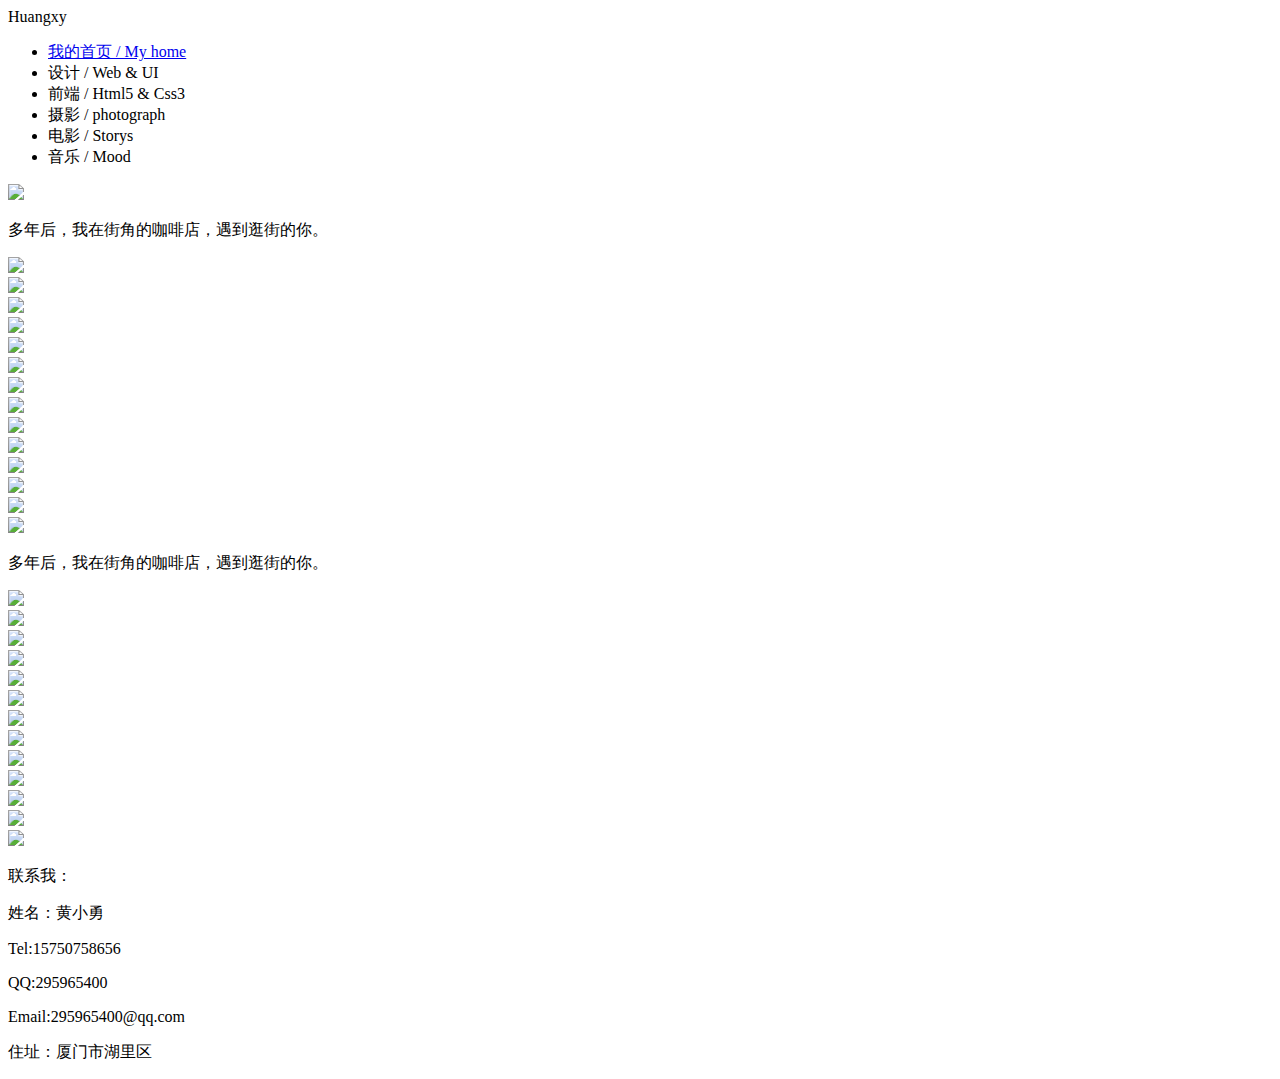
==== design.html @ 131c9497 "2" ====
<!doctype html>
<html>
<head>
<meta charset="utf-8">
<meta content="" name="content-type">
<meta name="viewport" content="width=device-width, initial-scale=1.0, maximum-scale=1.0, user-scalable=0">
<link rel="stylesheet" type="text/css" href="../css/reset.css">
<link rel="stylesheet" type="text/css" href="../css/font-awesome.min.css">
<link rel="stylesheet" type="text/css" href="../css/style1.css">
<title>Design</title>
</head>
<body>
<div class="page-site">
    <header class="page-header">
    	<div class="menu-toggle">
        	<span></span>
        </div>
    	<div class="logo">Huangxy</div>
        <ul class="nav-menu">
        	<li><a href="index.html"><i class="fa fa-home"></i>我的首页 / My home</a></li>
            <li><a class="active"><i class="fa fa-diamond"></i>设计 / Web & UI</a></li>
            <li><a><i class="fa fa-desktop"></i>前端 / Html5 & Css3</a></li>
            <li><a><i class="fa fa-camera"></i>摄影 / photograph</a></li>
            <li><a><i class="fa fa-film"></i>电影 / Storys</a></li>
            <li><a><i class="fa fa-music"></i>音乐 / Mood</a></li>
        </ul>
    </header>
    <div class="page-content">
    
        <div class="grid">
        	<div class="grid-item">
            	<img src="../img/IMG_4117.JPG"/>
                <p>多年后，我在街角的咖啡店，遇到逛街的你。</p>
            </div>
            <div class="grid-item">
            	<img src="../img/IMG_4032.JPG"/>
            </div>
            <div class="grid-item">
            	<img src="../img/IMG_4117.JPG"/>
            </div>
            <div class="grid-item">
            	<img src="../img/IMG_4030.JPG"/>
            </div>
            <div class="grid-item">
            	<img src="../img/IMG_4033.JPG"/>
            </div>
            <div class="grid-item">
            	<img src="../img/IMG_4113.JPG"/>
            </div>
            <div class="grid-item">
            	<img src="../img/IMG_4030.JPG"/>
            </div>
            <div class="grid-item">
            	<img src="../img/IMG_4033.JPG"/>
            </div>
            <div class="grid-item">
            	<img src="../img/IMG_4113.JPG"/>
            </div>
            <div class="grid-item">
            	<img src="../img/IMG_4121.JPG"/>
            </div>
            <div class="grid-item">
            	<img src="../img/IMG_4112.JPG"/>
            </div>
            <div class="grid-item">
            	<img src="../img/IMG_4121.JPG"/>
            </div>
            <div class="grid-item">
            	<img src="../img/IMG_4112.JPG"/>
            </div>
            <div class="grid-item">
            	<img src="../img/IMG_4032.JPG"/>
            </div>
            <div class="grid-item">
            	<img src="../img/IMG_4117.JPG"/>
                <p>多年后，我在街角的咖啡店，遇到逛街的你。</p>
            </div>
            <div class="grid-item">
            	<img src="../img/IMG_4032.JPG"/>
            </div>
            <div class="grid-item">
            	<img src="../img/IMG_4117.JPG"/>
            </div>
            <div class="grid-item">
            	<img src="../img/IMG_4030.JPG"/>
            </div>
            <div class="grid-item">
            	<img src="../img/IMG_4033.JPG"/>
            </div>
            <div class="grid-item">
            	<img src="../img/IMG_4113.JPG"/>
            </div>
            <div class="grid-item">
            	<img src="../img/IMG_4030.JPG"/>
            </div>
            <div class="grid-item">
            	<img src="../img/IMG_4033.JPG"/>
            </div>
            <div class="grid-item">
            	<img src="../img/IMG_4113.JPG"/>
            </div>
            <div class="grid-item">
            	<img src="../img/IMG_4121.JPG"/>
            </div>
            <div class="grid-item">
            	<img src="../img/IMG_4112.JPG"/>
            </div>
            <div class="grid-item">
            	<img src="../img/IMG_4121.JPG"/>
            </div>
            <div class="grid-item">
            	<img src="../img/IMG_4112.JPG"/>
            </div>
            <div class="grid-item">
            	<img src="../img/IMG_4032.JPG"/>
            </div>
        </div>
        
    </div>
     <footer class="page-footer text-center">
        <p>联系我：</p>
        <p>姓名：黄小勇</p>
        <p>Tel:15750758656</p>
        <p>QQ:295965400</p>
        <p>Email:295965400@qq.com</p>
        <p>住址：厦门市湖里区</p>
    </footer>
</div>   
    
<style>
	.name-card{
		-webkit-transform:rotateY(360deg);
		    -ms-transform:rotateY(180deg);
		    -ms-transform:rotateY(180deg);
		     -o-transform:rotateY(180deg);
		        transform:rotateY(180deg);
	}
</style>

<script type="text/javascript" src="../js/jquery.min.js"></script>
<script src="../js/masonry.pkgd.min.js"></script>
<script type="text/javascript">
	//响应式导航设计
	$(".menu-toggle ").click(function(){
		$(this).toggleClass("toggled");
		$(".nav-menu").toggleClass("open");
		$(".page-content").toggleClass("blur");
		$(".page-footer").toggleClass("blur");
	})
	
	//瀑布流插件初始化
	$('.grid').masonry({
	  // options
	  itemSelector: '.grid-item',
	 // gutter: 20,
	  isAnimated: true,
	  
	});
</script>
</body>
</html>
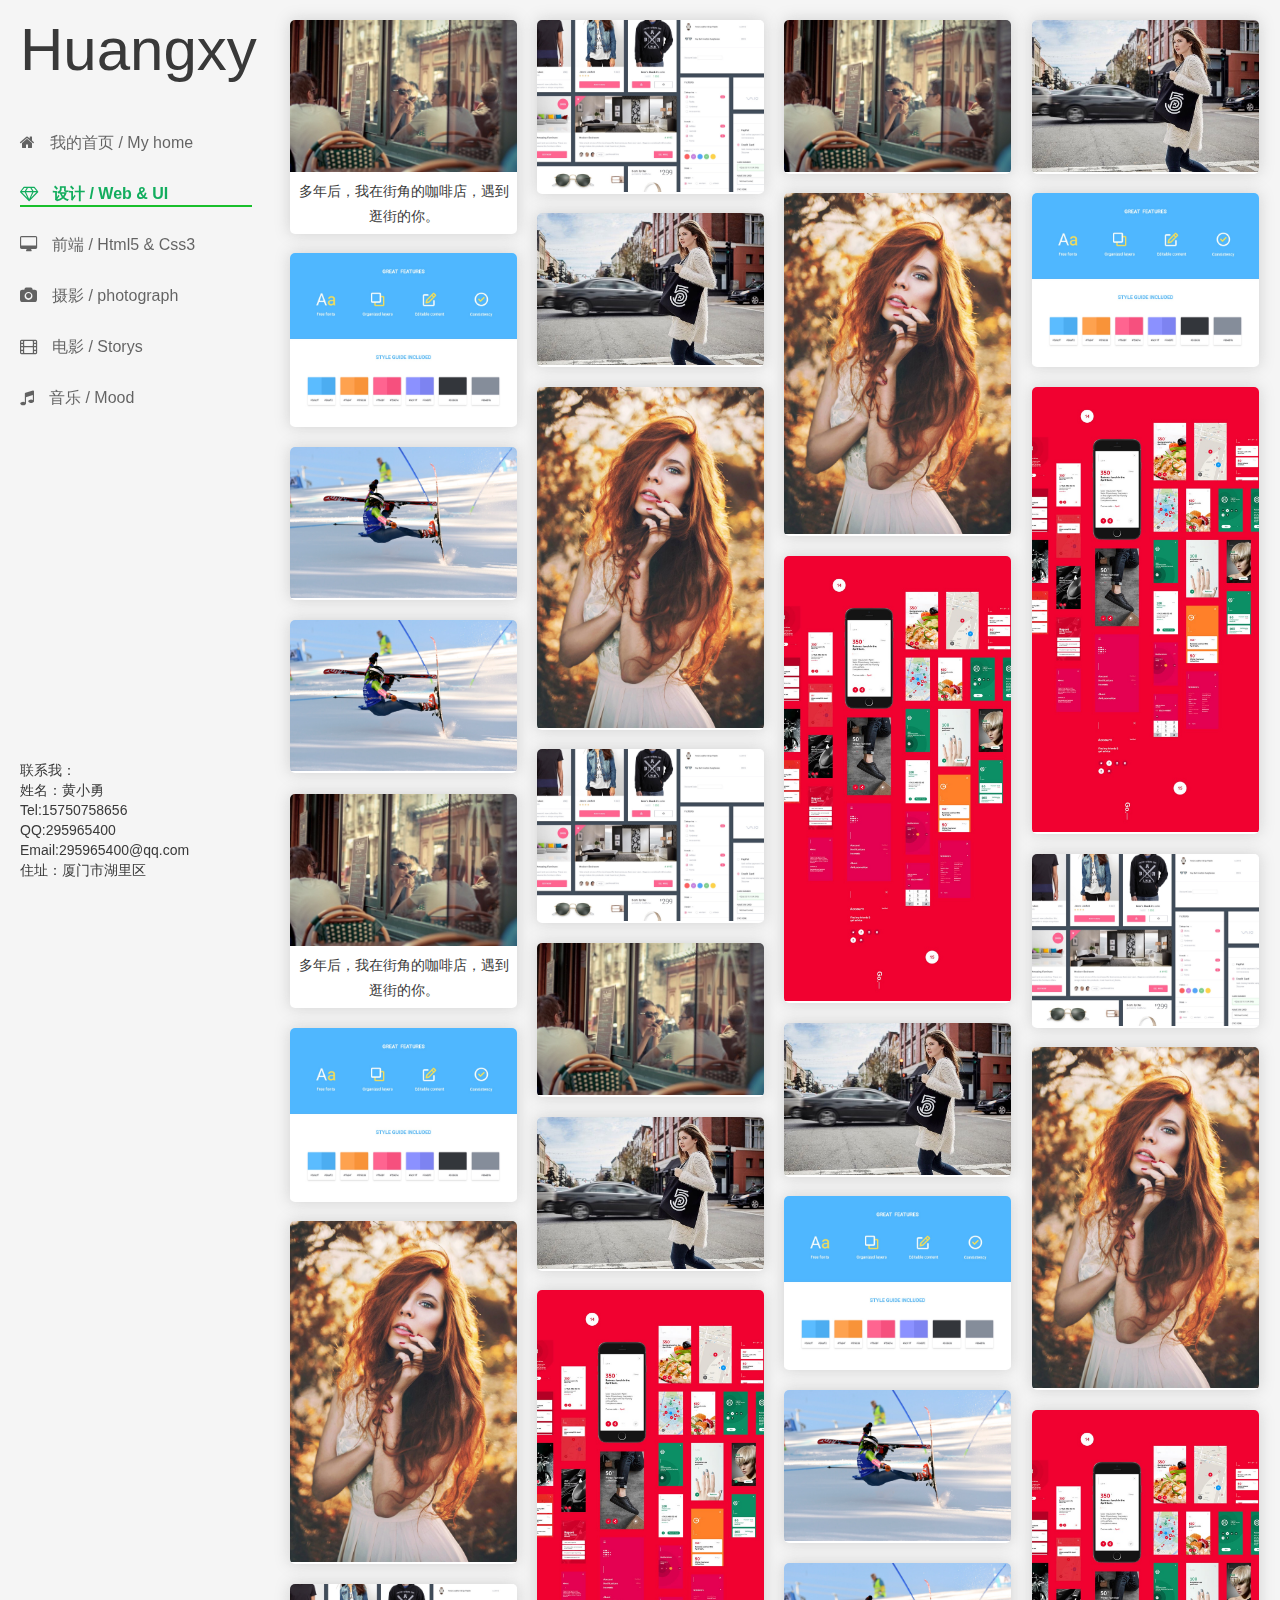
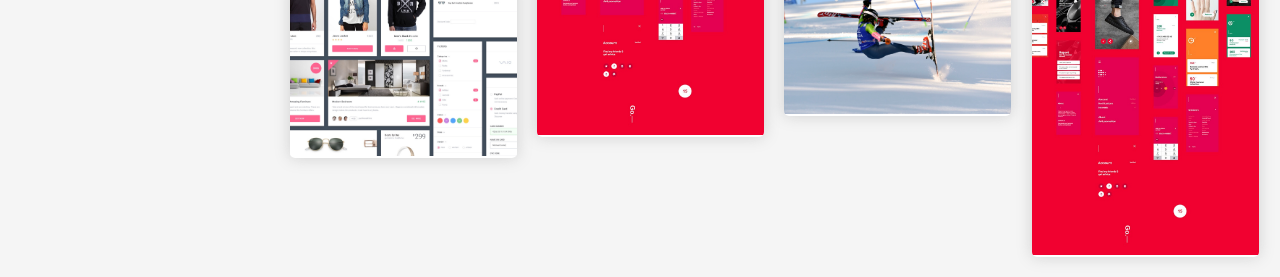
==== commit 66bcd0cf: "3" ====
--- a/design.html
+++ b/design.html
@@ -4,9 +4,9 @@
 <meta charset="utf-8">
 <meta content="" name="content-type">
 <meta name="viewport" content="width=device-width, initial-scale=1.0, maximum-scale=1.0, user-scalable=0">
-<link rel="stylesheet" type="text/css" href="../css/reset.css">
-<link rel="stylesheet" type="text/css" href="../css/font-awesome.min.css">
-<link rel="stylesheet" type="text/css" href="../css/style1.css">
+<link rel="stylesheet" type="text/css" href="css/reset.css">
+<link rel="stylesheet" type="text/css" href="css/font-awesome.min.css">
+<link rel="stylesheet" type="text/css" href="css/style1.css">
 <title>Design</title>
 </head>
 <body>
@@ -29,90 +29,90 @@
     
         <div class="grid">
         	<div class="grid-item">
-            	<img src="../img/IMG_4117.JPG"/>
+            	<img src="img/IMG_4117.JPG"/>
                 <p>多年后，我在街角的咖啡店，遇到逛街的你。</p>
             </div>
             <div class="grid-item">
-            	<img src="../img/IMG_4032.JPG"/>
+            	<img src="img/IMG_4032.JPG"/>
             </div>
             <div class="grid-item">
-            	<img src="../img/IMG_4117.JPG"/>
+            	<img src="img/IMG_4117.JPG"/>
             </div>
             <div class="grid-item">
-            	<img src="../img/IMG_4030.JPG"/>
+            	<img src="img/IMG_4030.JPG"/>
             </div>
             <div class="grid-item">
-            	<img src="../img/IMG_4033.JPG"/>
+            	<img src="img/IMG_4033.JPG"/>
             </div>
             <div class="grid-item">
-            	<img src="../img/IMG_4113.JPG"/>
+            	<img src="img/IMG_4113.JPG"/>
             </div>
             <div class="grid-item">
-            	<img src="../img/IMG_4030.JPG"/>
+            	<img src="img/IMG_4030.JPG"/>
             </div>
             <div class="grid-item">
-            	<img src="../img/IMG_4033.JPG"/>
+            	<img src="img/IMG_4033.JPG"/>
             </div>
             <div class="grid-item">
-            	<img src="../img/IMG_4113.JPG"/>
+            	<img src="img/IMG_4113.JPG"/>
             </div>
             <div class="grid-item">
-            	<img src="../img/IMG_4121.JPG"/>
+            	<img src="img/IMG_4121.JPG"/>
             </div>
             <div class="grid-item">
-            	<img src="../img/IMG_4112.JPG"/>
+            	<img src="img/IMG_4112.JPG"/>
             </div>
             <div class="grid-item">
-            	<img src="../img/IMG_4121.JPG"/>
+            	<img src="img/IMG_4121.JPG"/>
             </div>
             <div class="grid-item">
-            	<img src="../img/IMG_4112.JPG"/>
+            	<img src="img/IMG_4112.JPG"/>
             </div>
             <div class="grid-item">
-            	<img src="../img/IMG_4032.JPG"/>
+            	<img src="img/IMG_4032.JPG"/>
             </div>
             <div class="grid-item">
-            	<img src="../img/IMG_4117.JPG"/>
+            	<img src="img/IMG_4117.JPG"/>
                 <p>多年后，我在街角的咖啡店，遇到逛街的你。</p>
             </div>
             <div class="grid-item">
-            	<img src="../img/IMG_4032.JPG"/>
+            	<img src="img/IMG_4032.JPG"/>
             </div>
             <div class="grid-item">
-            	<img src="../img/IMG_4117.JPG"/>
+            	<img src="img/IMG_4117.JPG"/>
             </div>
             <div class="grid-item">
-            	<img src="../img/IMG_4030.JPG"/>
+            	<img src="img/IMG_4030.JPG"/>
             </div>
             <div class="grid-item">
-            	<img src="../img/IMG_4033.JPG"/>
+            	<img src="img/IMG_4033.JPG"/>
             </div>
             <div class="grid-item">
-            	<img src="../img/IMG_4113.JPG"/>
+            	<img src="img/IMG_4113.JPG"/>
             </div>
             <div class="grid-item">
-            	<img src="../img/IMG_4030.JPG"/>
+            	<img src="img/IMG_4030.JPG"/>
             </div>
             <div class="grid-item">
-            	<img src="../img/IMG_4033.JPG"/>
+            	<img src="img/IMG_4033.JPG"/>
             </div>
             <div class="grid-item">
-            	<img src="../img/IMG_4113.JPG"/>
+            	<img src="img/IMG_4113.JPG"/>
             </div>
             <div class="grid-item">
-            	<img src="../img/IMG_4121.JPG"/>
+            	<img src="img/IMG_4121.JPG"/>
             </div>
             <div class="grid-item">
-            	<img src="../img/IMG_4112.JPG"/>
+            	<img src="img/IMG_4112.JPG"/>
             </div>
             <div class="grid-item">
-            	<img src="../img/IMG_4121.JPG"/>
+            	<img src="img/IMG_4121.JPG"/>
             </div>
             <div class="grid-item">
-            	<img src="../img/IMG_4112.JPG"/>
+            	<img src="img/IMG_4112.JPG"/>
             </div>
             <div class="grid-item">
-            	<img src="../img/IMG_4032.JPG"/>
+            	<img src="img/IMG_4032.JPG"/>
             </div>
         </div>
         
@@ -137,8 +137,8 @@
 	}
 </style>
 
-<script type="text/javascript" src="../js/jquery.min.js"></script>
-<script src="../js/masonry.pkgd.min.js"></script>
+<script type="text/javascript" src="js/jquery.min.js"></script>
+<script src="js/masonry.pkgd.min.js"></script>
 <script type="text/javascript">
 	//响应式导航设计
 	$(".menu-toggle ").click(function(){
--- a/css/style1.css
+++ b/css/style1.css
@@ -0,0 +1,263 @@
+@charset "utf-8";
+/* CSS Document */
+body{
+	position:relative;
+	background-color:#f5f5f5;
+}
+.grid-item p {
+    padding: 5px;
+}
+p {
+    font-size: 14px;
+    line-height: 25px;
+}
+.page-site {
+	position:relative;
+	width:100%;
+}
+.page-header {
+	position:fixed;
+	width:270px;
+	height:100%;
+	padding:20px;
+	z-index:1000;	
+}
+.logo {
+	width:100%;
+	font-size:60px;
+	padding-bottom:20px;
+}
+.nav-menu {
+	padding-top:20px;
+}
+.nav-menu li {
+	padding:15px 0;
+	font-size:16px;
+}
+
+.nav-menu i {
+	display:inline-block;
+	margin-right:15px;
+}
+
+.nav-menu a {
+	display:block;
+	padding-bottom:5px;
+	position:relative;
+	border: none;
+	color: rgba(0, 0, 0, 0.6);
+	text-decoration: none;
+	-webkit-transition: .5s;
+	-moz-transition: .5s;
+	-ms-transition: .5s;
+	-o-transition: .5s;
+	transition: .5s;
+}
+.nav-menu a:after{
+	position:absolute;
+	content:'';
+	bottom:0;
+	left:0;
+	width:0;
+	opacity:0;
+	border:1px solid #19C02C;
+	transition:all 0.5s;
+}
+.nav-menu a.active,
+.nav-menu a:hover{
+	color:#12AD5E;
+	font-weight:bold;
+}
+.nav-menu a.active:after,
+.nav-menu a:hover:after{
+	opacity:1;
+	width:100%;
+	transition:all 0.5s;
+}
+.menu-toggle {
+	display:none;
+}
+.menu-toggle span{
+	position:absolute;
+	top:16px;
+	right:10px;
+}
+.menu-toggle span,
+.menu-toggle span:before,
+.menu-toggle span:after {
+	background: #000;
+	height: 2px;
+	width: 20px;
+	display: block;	
+}
+.menu-toggle span:before,
+.menu-toggle span:after {
+	content: "";
+	position: absolute;
+}
+.menu-toggle span:before {
+	top: -6px;
+}
+
+.menu-toggle span:after {
+	top: 6px;
+}
+
+.toggled span,
+.toggled:hover span {
+	background-color: transparent;
+}
+
+.toggled span:before,
+.toggled span:after {
+	top: 0;
+}
+
+.toggled span:before {
+	-webkit-transform: rotate(45deg);
+	-moz-transform: rotate(45deg);
+	-ms-transform: rotate(45deg);
+	-o-transform: rotate(45deg);
+	transform: rotate(45deg);
+}
+
+.toggled span:after {
+	-webkit-transform: rotate(-45deg);
+	-moz-transform: rotate(-45deg);
+	-ms-transform: rotate(-45deg);
+	-o-transform: rotate(-45deg);
+	transform: rotate(-45deg);
+}
+
+.blur {    
+    -webkit-filter: blur(10px); /* Chrome, Opera */
+       -moz-filter: blur(10px);
+        -ms-filter: blur(10px);    
+            filter: blur(10px);    
+}
+/*右边瀑布流*/
+.page-content{
+	margin-left:270px;
+	width:calc(100% - 270px);
+	clear:both;
+}
+.content{
+	width:100%;
+	min-height:100%;
+	overflow:auto;
+	
+}
+
+.grid{
+	width:100%;
+	text-align:center;
+	padding:10px;
+}
+.grid-item {
+	width:22.5%;
+	margin:10px 1%;
+	background-color:#fff;
+	border-radius: 5px;
+	overflow:hidden;
+	box-shadow:0 0 15px rgba(130,130,130,0.32);
+	
+}
+.grid-item p{
+	padding:5px;
+}
+.grid-item img{
+	width:100%;
+}
+/*页脚*/
+.page-footer{
+	width: 270px;
+	padding: 20px;
+    position: fixed;
+    bottom: 0;
+    left: 0;
+}
+.page-footer p{
+	font-size:14px;
+	line-height:20px;
+}
+.text-center{
+	text-align:left;
+}
+
+@media (max-width:767px) {
+	/*菜单栏*/
+	.menu-toggle {
+		position:fixed; 
+		right:5px;
+		top:8px;
+		display:block;
+		width:36px;
+		height:36px;
+		line-height:36px;
+		transition:all .5s;
+	}
+	.page-header {
+		position:fixed;
+		width:100%;
+		height:55px;
+		padding:9px;
+    	background-color: #29a7ef;
+	}
+	.logo{
+		padding:0;
+		font-size:36px;
+		color:#fff;
+	}
+	.nav-menu{
+		visibility:hidden;
+		padding-bottom:20px;
+		position: fixed;
+		height: 100%;
+		background: rgba(0, 0, 0, 0.3);
+		width: 100%;
+		z-index: 1000;
+		left: 0;
+		right: 0;
+		padding: 20px;
+		opacity:0;
+		transform:translateY(-100%);
+		transition:all 0.2s;
+	}
+	.nav-menu.open{
+		visibility: visible;
+		opacity:1;
+		z-index: 1000;
+		transform:translateY(10px);
+		display:block;
+		transition:all 0.2s;
+	}
+	.nav-menu a{
+		color:#fff;
+	}
+	.menu-toggle span {
+		background:transparent;
+	}
+	.menu-toggle span:before,
+	.menu-toggle span:after {
+		background: #fff;
+	}
+	/*瀑布流*/
+	.page-content{
+		width:100%;
+		margin:0;
+		padding-top:55px;
+	}
+
+	.grid-item{
+		width:40%;
+		margin:10px 3%;
+	}
+	.grid-item--width2 { width: 240px; }
+	/*页脚*/
+	.page-footer{
+		margin-top:100px;
+		width:100%;
+		position:relative;
+		background-color:#f8f8f8;
+	}
+}
